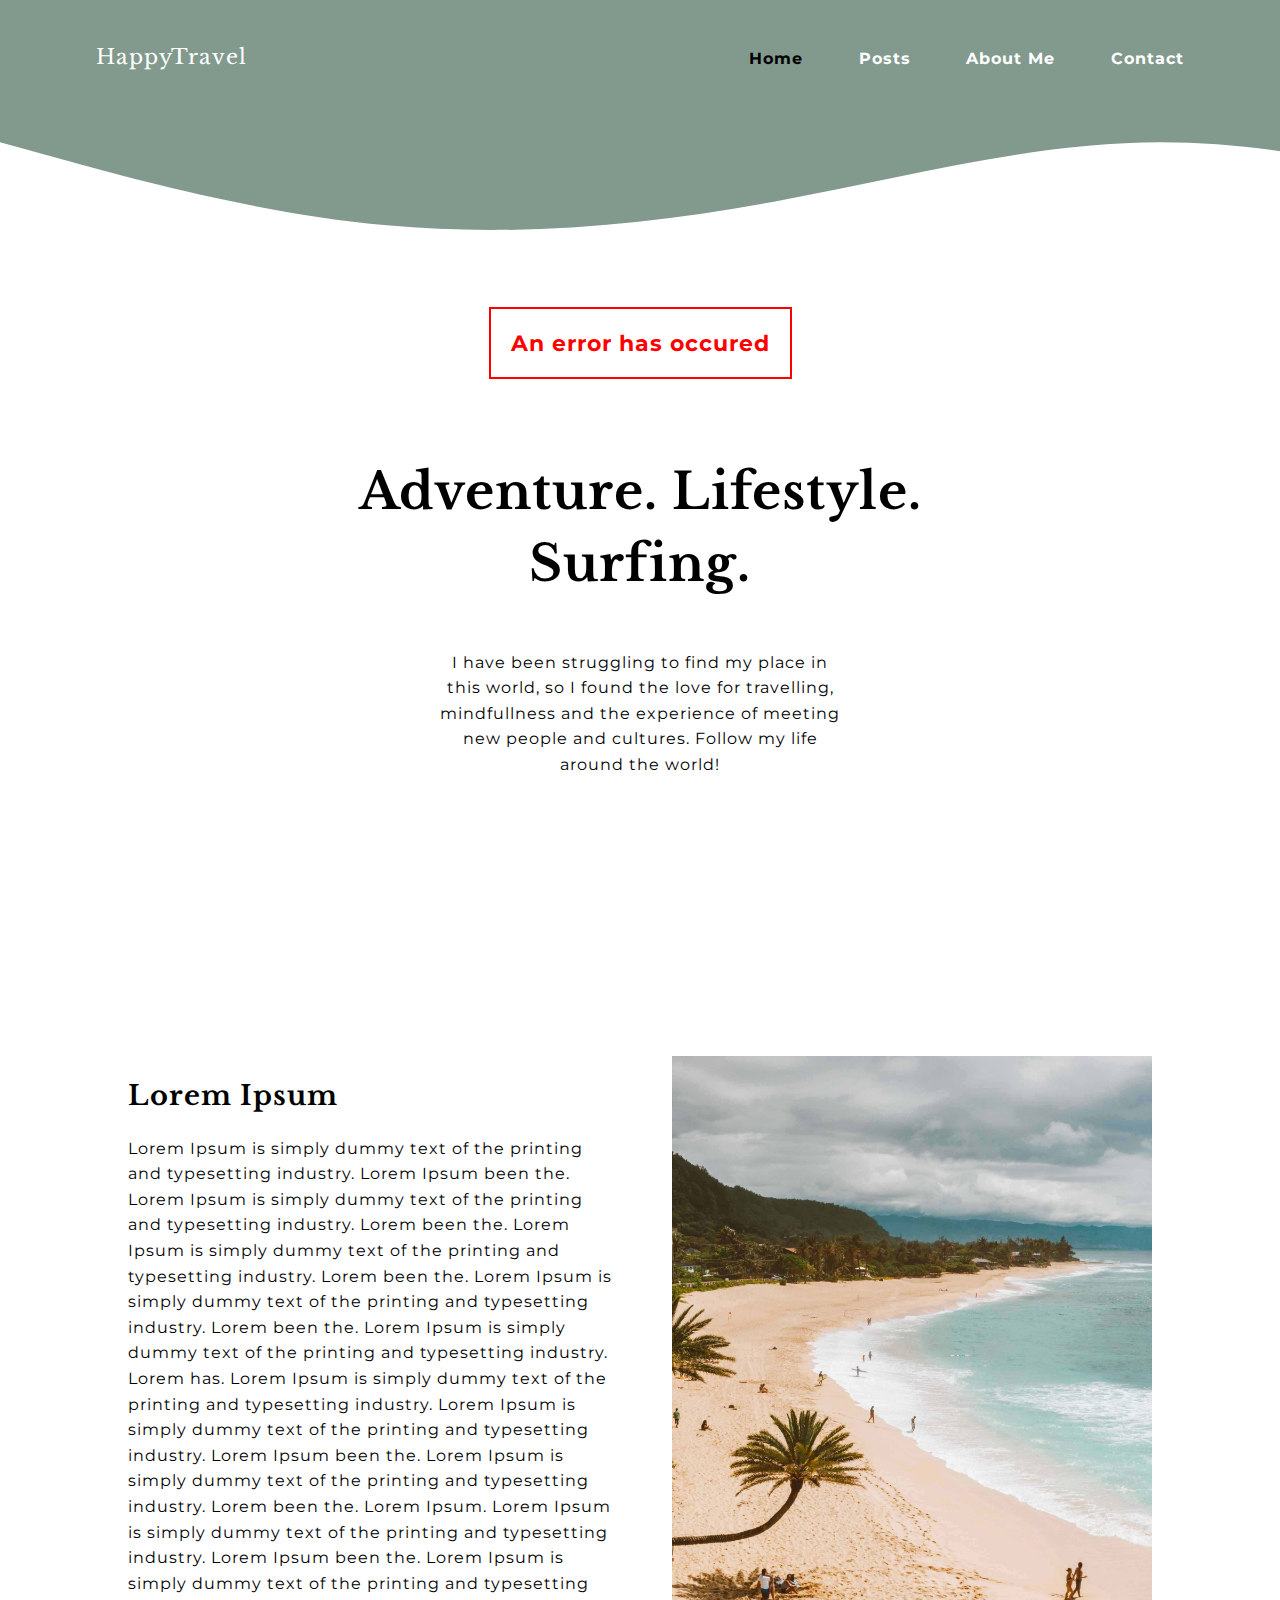
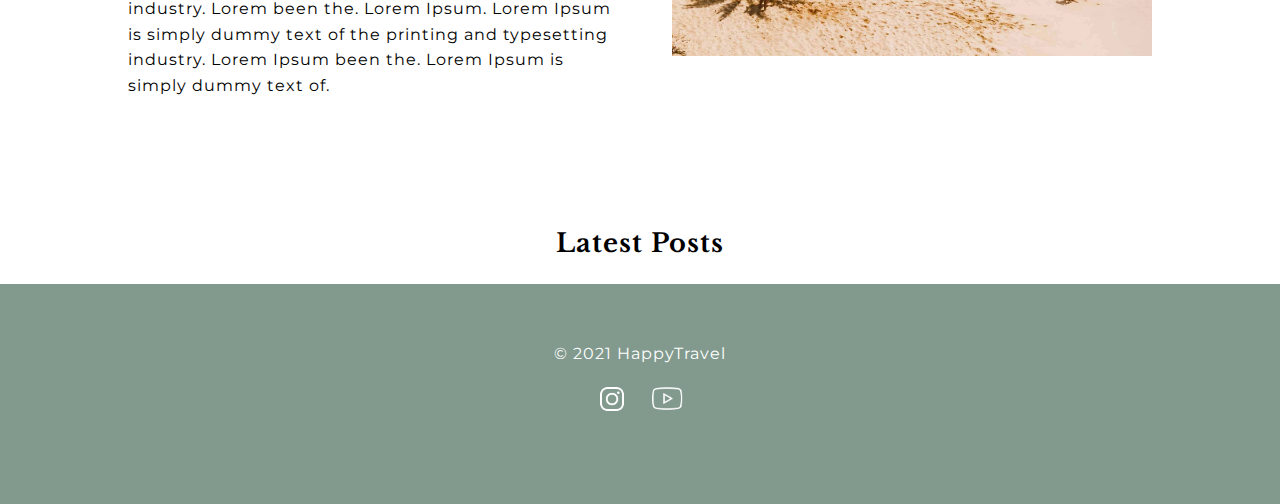
==== index.html @ b7efc79b "active id on nav" ====
<!DOCTYPE html>
<html lang="en">
  <head>
    <meta charset="UTF-8" />
    <meta http-equiv="X-UA-Compatible" content="IE=edge" />
    <meta
      name="description"
      content="I wish to inspire and educate people with my travel knowledge, to help people who loves traveling as much as I do, follow my journey around the world!"
    />
    <meta name="viewport" content="width=device-width, initial-scale=1.0" />
    <link rel="stylesheet" href="/css/main.css" />

    <link rel="stylesheet" type="text/css" href="/slick/slick.css" />
    <link rel="stylesheet" type="text/css" href="/slick/slick-theme.css" />
    <link
      rel="stylesheet"
      href="https://use.fontawesome.com/releases/v5.15.3/css/all.css"
      integrity="sha384-SZXxX4whJ79/gErwcOYf+zWLeJdY/qpuqC4cAa9rOGUstPomtqpuNWT9wdPEn2fk"
      crossorigin="anonymous"
    />
    <title>HappyTravel</title>

    <!-- Hotjar Tracking Code for https://compassionate-allen-d47a37.netlify.app/ -->
    <script>
      (function (h, o, t, j, a, r) {
        h.hj =
          h.hj ||
          function () {
            (h.hj.q = h.hj.q || []).push(arguments);
          };
        h._hjSettings = { hjid: 2417522, hjsv: 6 };
        a = o.getElementsByTagName("head")[0];
        r = o.createElement("script");
        r.async = 1;
        r.src = t + h._hjSettings.hjid + j + h._hjSettings.hjsv;
        a.appendChild(r);
      })(window, document, "https://static.hotjar.com/c/hotjar-", ".js?sv=");
    </script>
  </head>
  <body>
    <header>
      <div class="header__img">
        <nav>
          <div class="logo__div">
            <a href="/index.html">
              <p class="logo__text">HappyTravel</p>
            </a>
          </div>
          <div class="open">
            <i class="fas fa-bars"></i>
          </div>
          <ul class="ul__elements">
            <li><a class="link" id="active" href="index.html">Home</a></li>
            <li><a class="link" href="/posts.html">Posts</a></li>
            <li><a class="link" href="/about.html">About Me</a></li>
            <li><a class="link" href="/contact.html">Contact</a></li>
            <li class="close">
              <i class="fas fa-times"></i>
            </li>
          </ul>
        </nav>
      </div>
    </header>
    <main>
      <div class="alert"></div>
      <div class="hero">
        <h1 class="h1__home">
          Adventure. Lifestyle. <span class="new__line">Surfing.</span>
        </h1>
        <p class="body__text">
          I have been struggling to find my place in this world, so I found the
          love for travelling, mindfullness and the experience of meeting new
          people and cultures. Follow my life around the world!
        </p>
      </div>
      <div class="section1">
        <div class="headline__div">
          <h2>Lorem Ipsum</h2>
          <p class="body__text-section1">
            Lorem Ipsum is simply dummy text of the printing and typesetting
            industry. Lorem Ipsum been the. Lorem Ipsum is simply dummy text of
            the printing and typesetting industry. Lorem been the. Lorem Ipsum
            is simply dummy text of the printing and typesetting industry. Lorem
            been the. Lorem Ipsum is simply dummy text of the printing and
            typesetting industry. Lorem been the. Lorem Ipsum is simply dummy
            text of the printing and typesetting industry. Lorem has. Lorem
            Ipsum is simply dummy text of the printing and typesetting industry.
            Lorem Ipsum is simply dummy text of the printing and typesetting
            industry. Lorem Ipsum been the. Lorem Ipsum is simply dummy text of
            the printing and typesetting industry. Lorem been the. Lorem Ipsum.
            Lorem Ipsum is simply dummy text of the printing and typesetting
            industry. Lorem Ipsum been the. Lorem Ipsum is simply dummy text of
            the printing and typesetting industry. Lorem been the. Lorem Ipsum.
            Lorem Ipsum is simply dummy text of the printing and typesetting
            industry. Lorem Ipsum been the. Lorem Ipsum is simply dummy text of.
          </p>
        </div>
        <div class="section1__img">
          <img
            src="/img/beach.jpg"
            alt="Image of a tropical beach"
            class="beach__img"
          />
        </div>
      </div>
      <div class="h3__container">
        <h3 class="h3__headline">Latest Posts</h3>
      </div>
      <div class="slide__container responsive" id="slider"></div>
    </main>
    <footer>
      <div class="copyright">
        <p class="bodytext__footer">© 2021 HappyTravel</p>
      </div>
      <div class="icons">
        <img
          src="/img/icons8-instagram-96.png"
          alt="Instagram Icon"
          class="insta__icon"
        />
        <img
          src="/img/icons8-play-button-100.png"
          alt="Youtube Icon"
          class="youtube__icon"
        />
      </div>
    </footer>
    <script src="/js/components/alert.js"></script>
    <script src="https://code.jquery.com/jquery-2.2.0.min.js"></script>
    <script src="https://kenwheeler.github.io/slick/slick/slick.js"></script>
    <script src="/slick/slick.js"></script>
    <script src="/slick/slick.min.js"></script>
    <script src="/js/hamburger.js"></script>
    <script src="/js/script.js"></script>
  </body>
</html>
---- css/main.css ----
@import "/css/partials/alert.css";
@import "./partials/variables.css";
@import "./partials/layout.css";
@import "./partials/header.css";
@import "./partials/footer.css";
@import "./partials/home.css";
@import "./partials/about.css";
@import "./partials/contact.css";
@import "./partials/posts.css";
@import "./partials/details_post.css";

/* No import after the media queries. */
@import "./partials/media_queries.css";
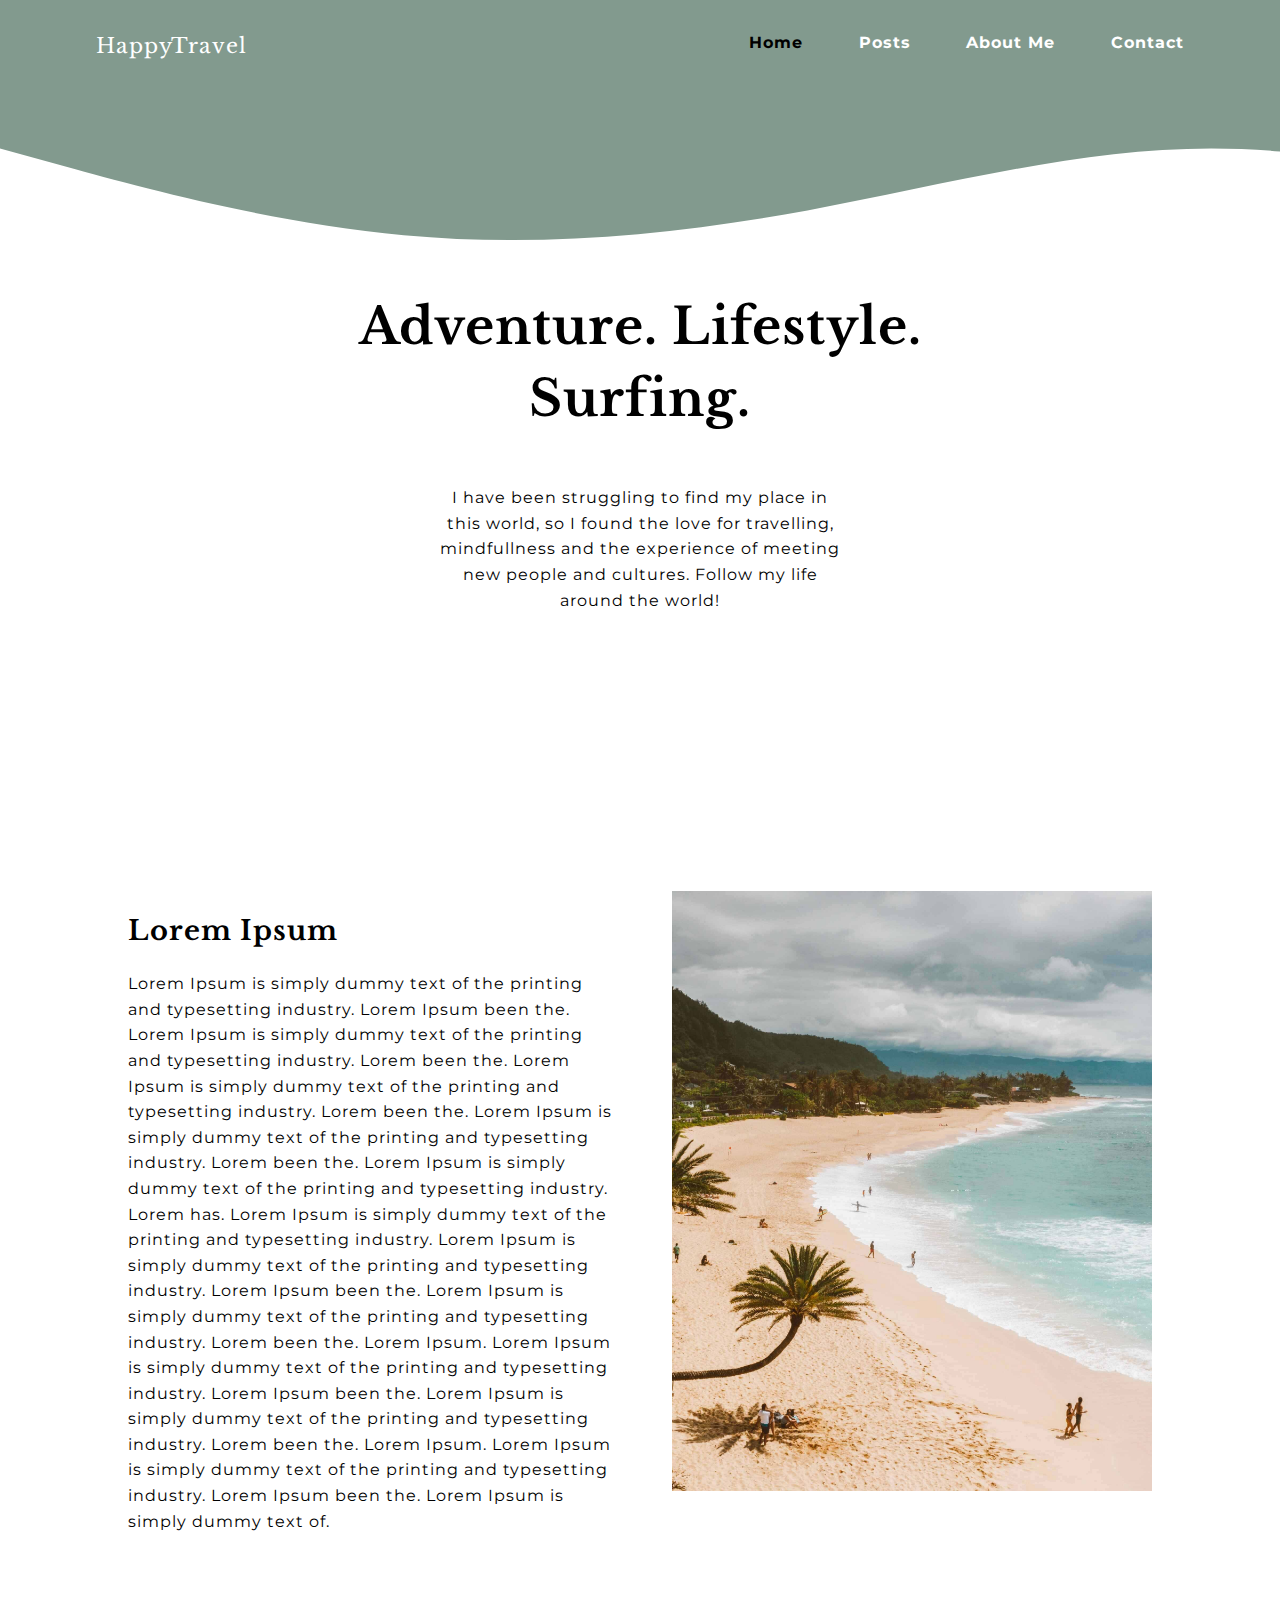
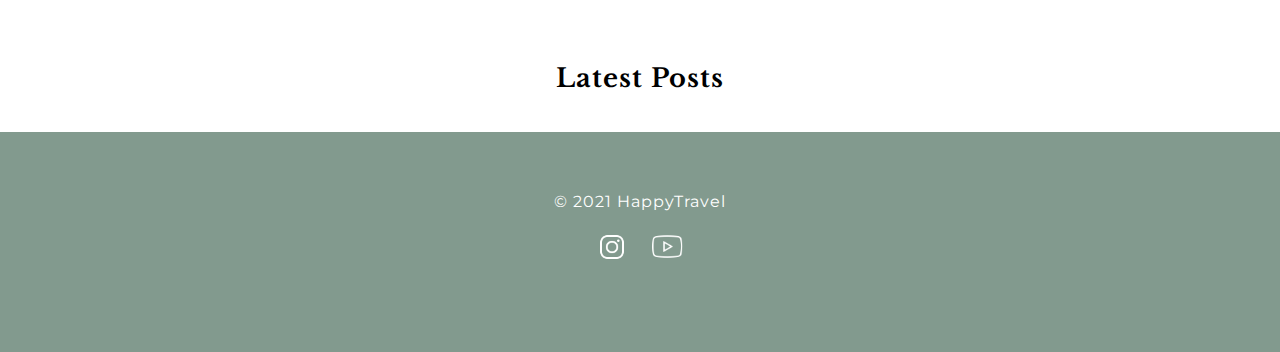
==== commit d1b588da: "css changes" ====
--- a/index.html
+++ b/index.html
@@ -62,7 +62,7 @@
       </div>
     </header>
     <main>
-      <div class="alert"></div>
+      <!-- <div class="alert"></div> -->
       <div class="hero">
         <h1 class="h1__home">
           Adventure. Lifestyle. <span class="new__line">Surfing.</span>
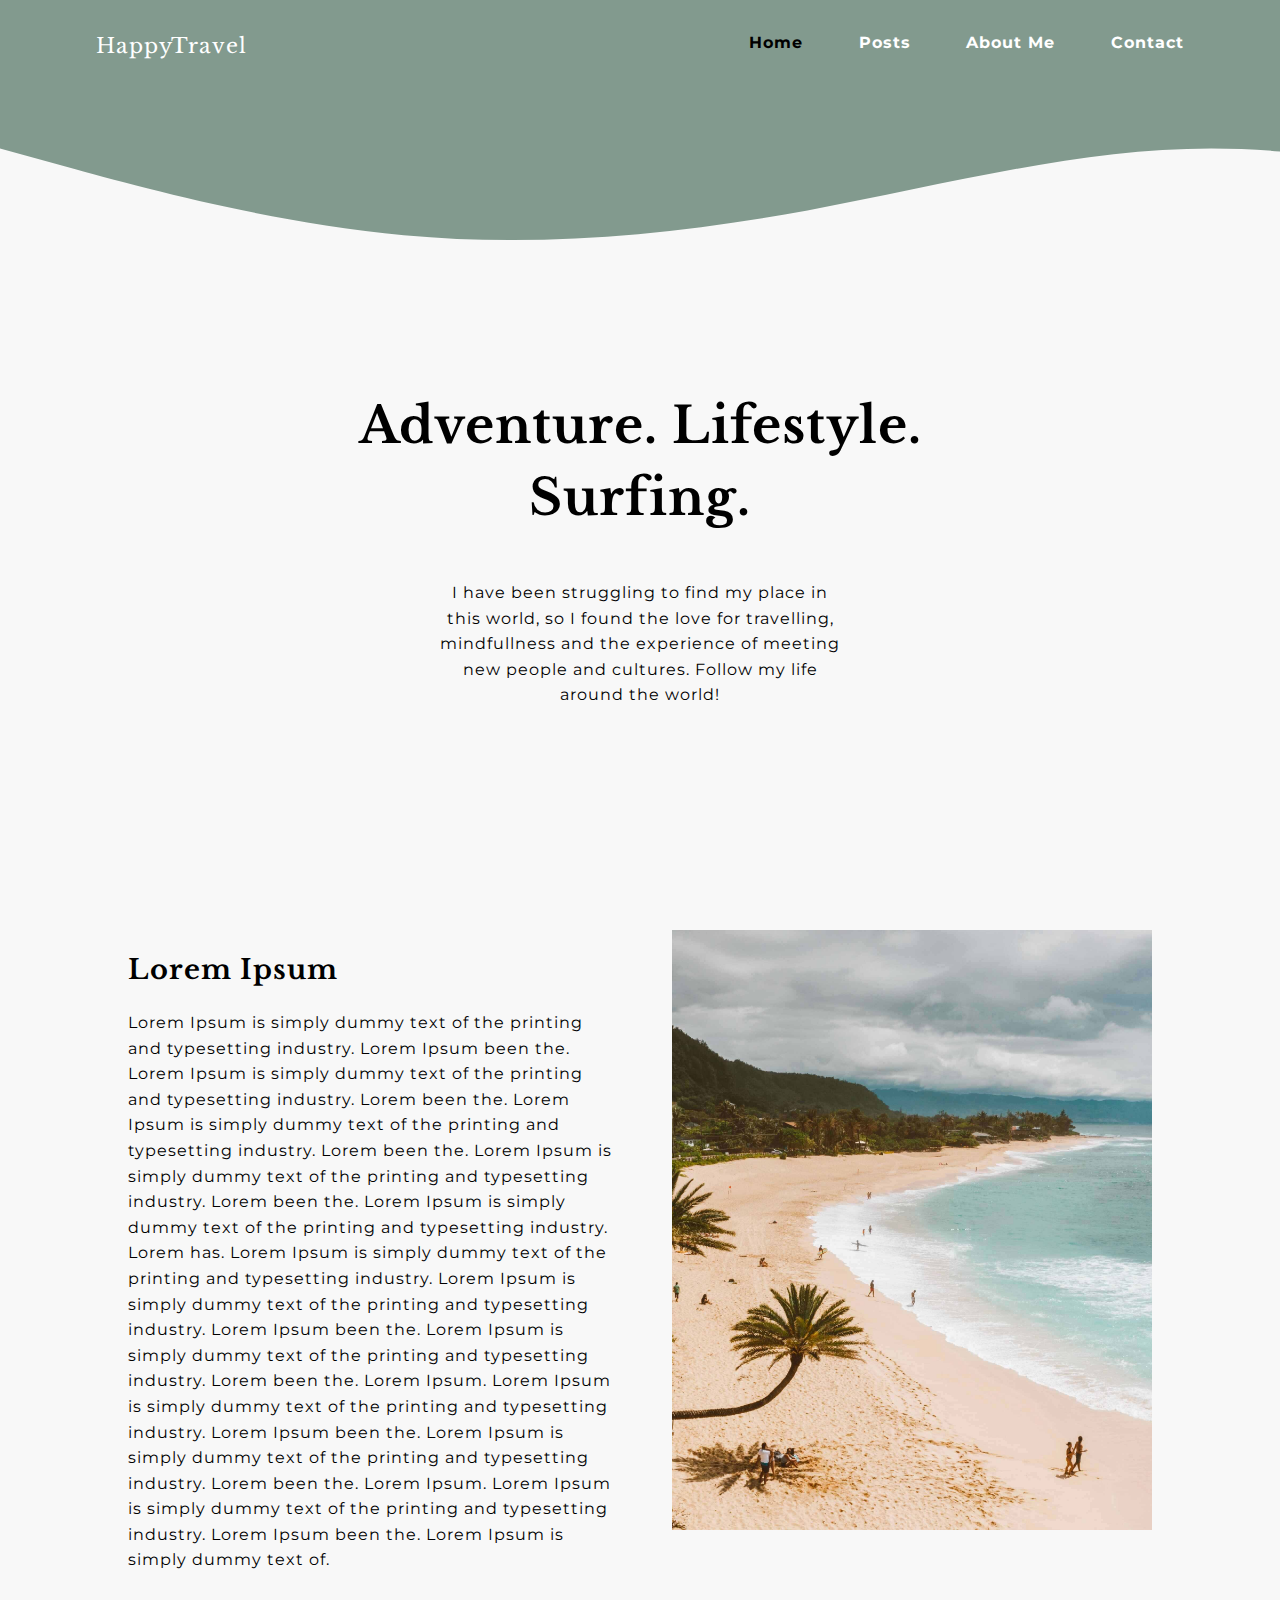
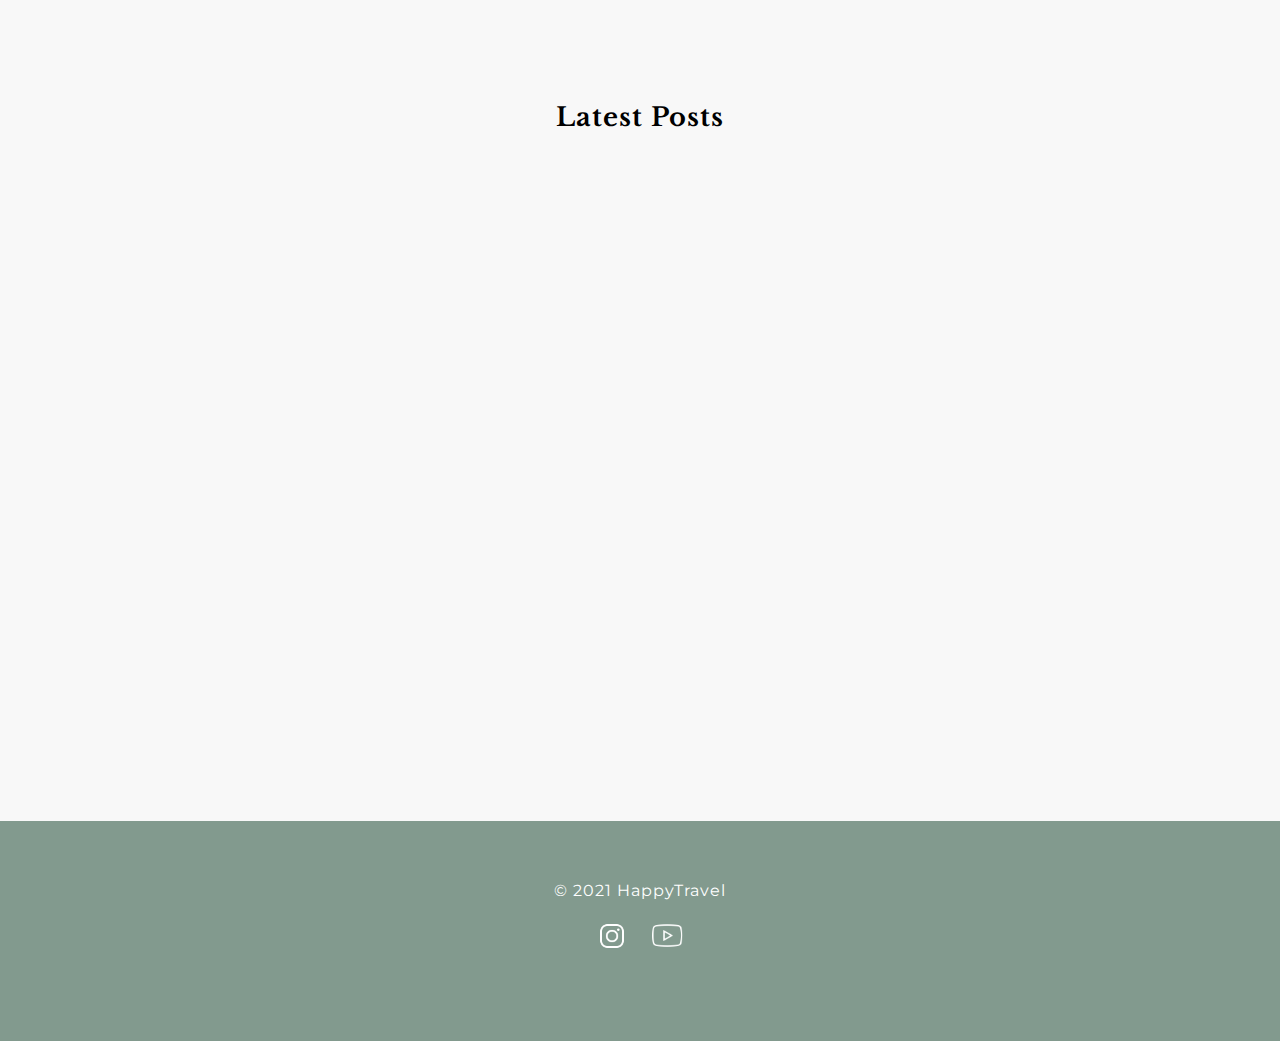
==== commit e402cb79: "some css changes" ====
--- a/index.html
+++ b/index.html
@@ -64,6 +64,7 @@
     <main>
       <!-- <div class="alert"></div> -->
       <div class="hero">
+        <div class="height__div"></div>
         <h1 class="h1__home">
           Adventure. Lifestyle. <span class="new__line">Surfing.</span>
         </h1>
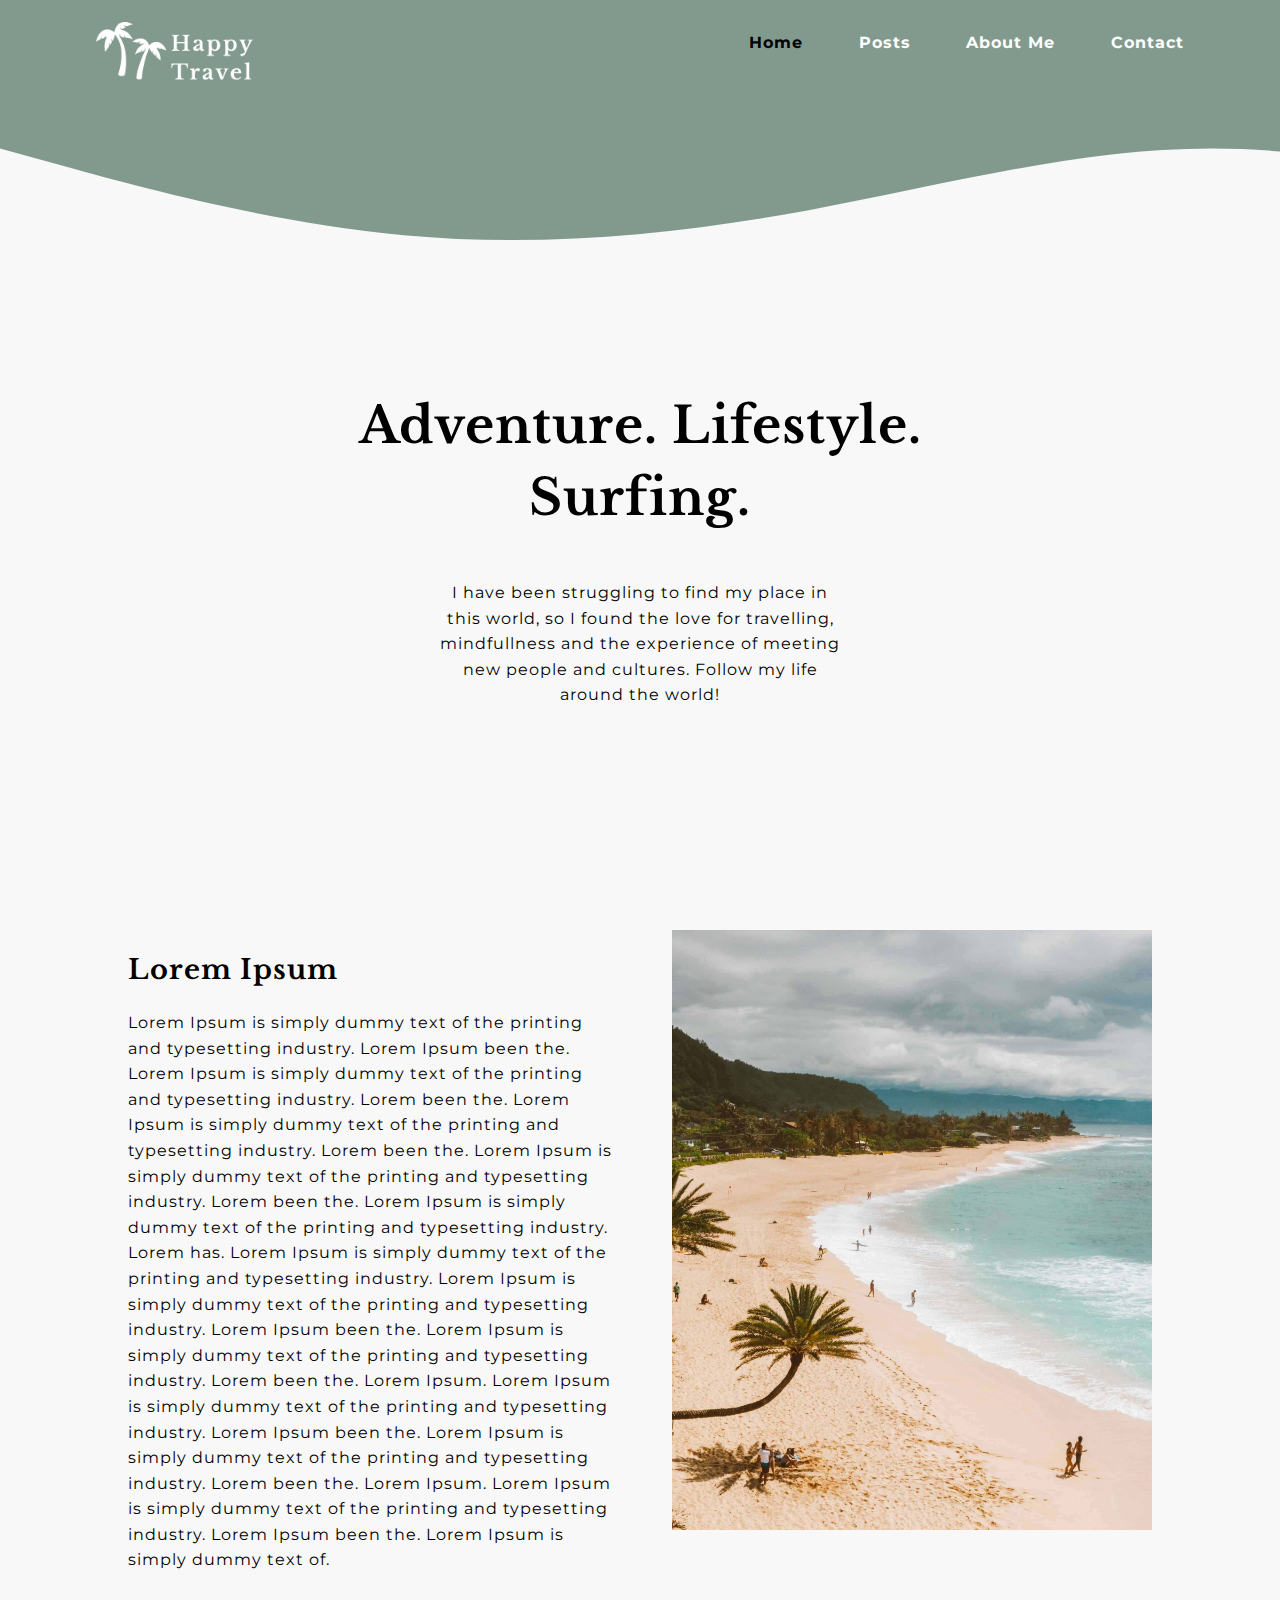
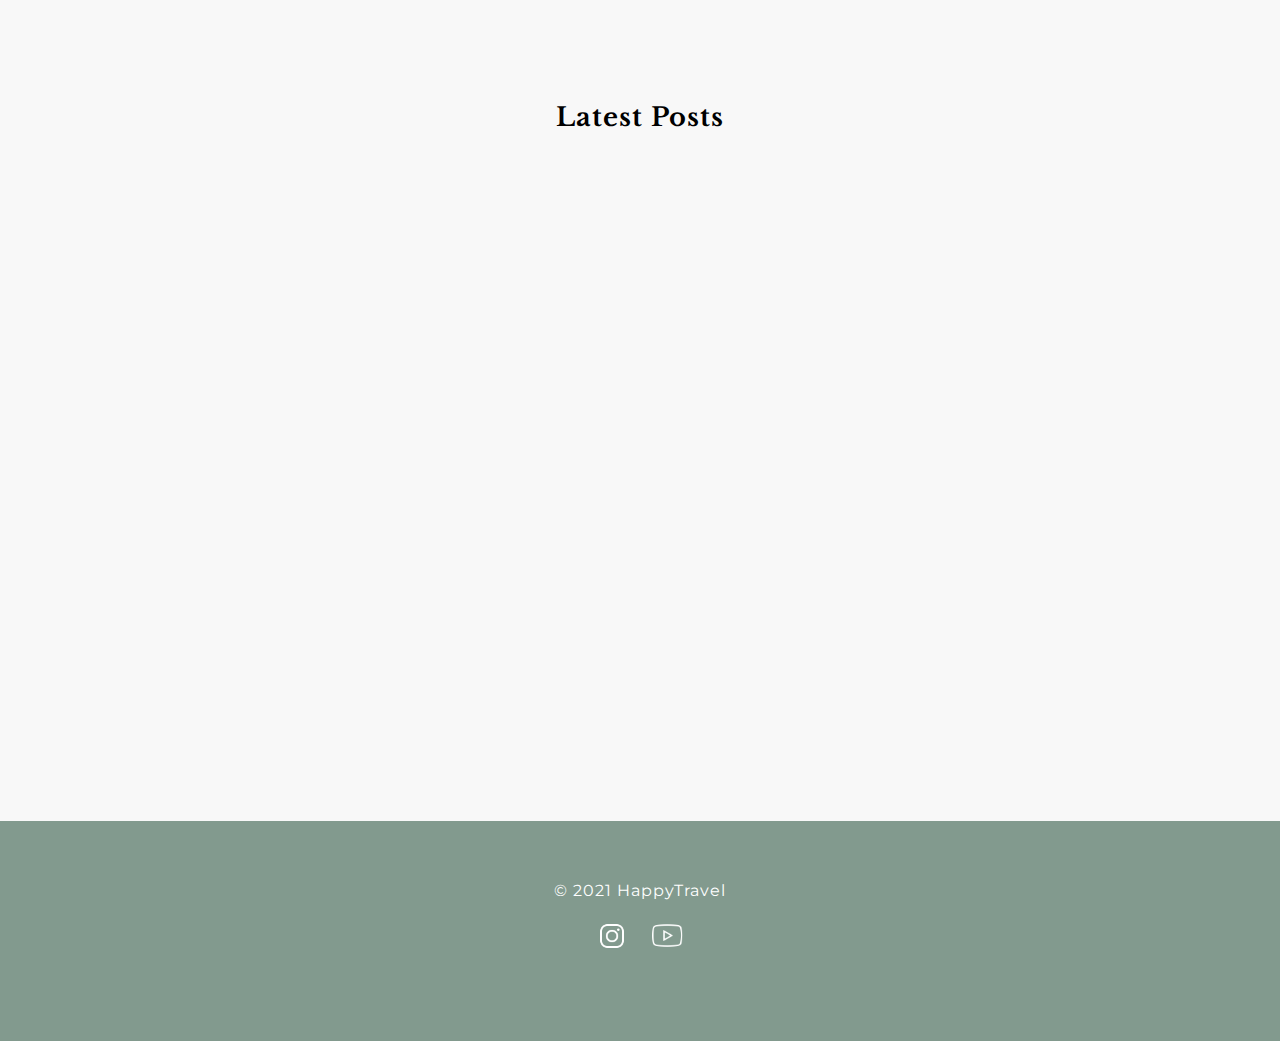
==== commit 9acfae36: "updated the logo" ====
--- a/index.html
+++ b/index.html
@@ -8,8 +8,10 @@
       content="I wish to inspire and educate people with my travel knowledge, to help people who loves traveling as much as I do, follow my journey around the world!"
     />
     <meta name="viewport" content="width=device-width, initial-scale=1.0" />
+
+    <title>HappyTravel</title>
+
     <link rel="stylesheet" href="/css/main.css" />
-
     <link rel="stylesheet" type="text/css" href="/slick/slick.css" />
     <link rel="stylesheet" type="text/css" href="/slick/slick-theme.css" />
     <link
@@ -18,7 +20,6 @@
       integrity="sha384-SZXxX4whJ79/gErwcOYf+zWLeJdY/qpuqC4cAa9rOGUstPomtqpuNWT9wdPEn2fk"
       crossorigin="anonymous"
     />
-    <title>HappyTravel</title>
 
     <!-- Hotjar Tracking Code for https://compassionate-allen-d47a37.netlify.app/ -->
     <script>
@@ -43,7 +44,7 @@
         <nav>
           <div class="logo__div">
             <a href="/index.html">
-              <p class="logo__text">HappyTravel</p>
+              <img src="/img/logo.png" class="logo__img" />
             </a>
           </div>
           <div class="open">
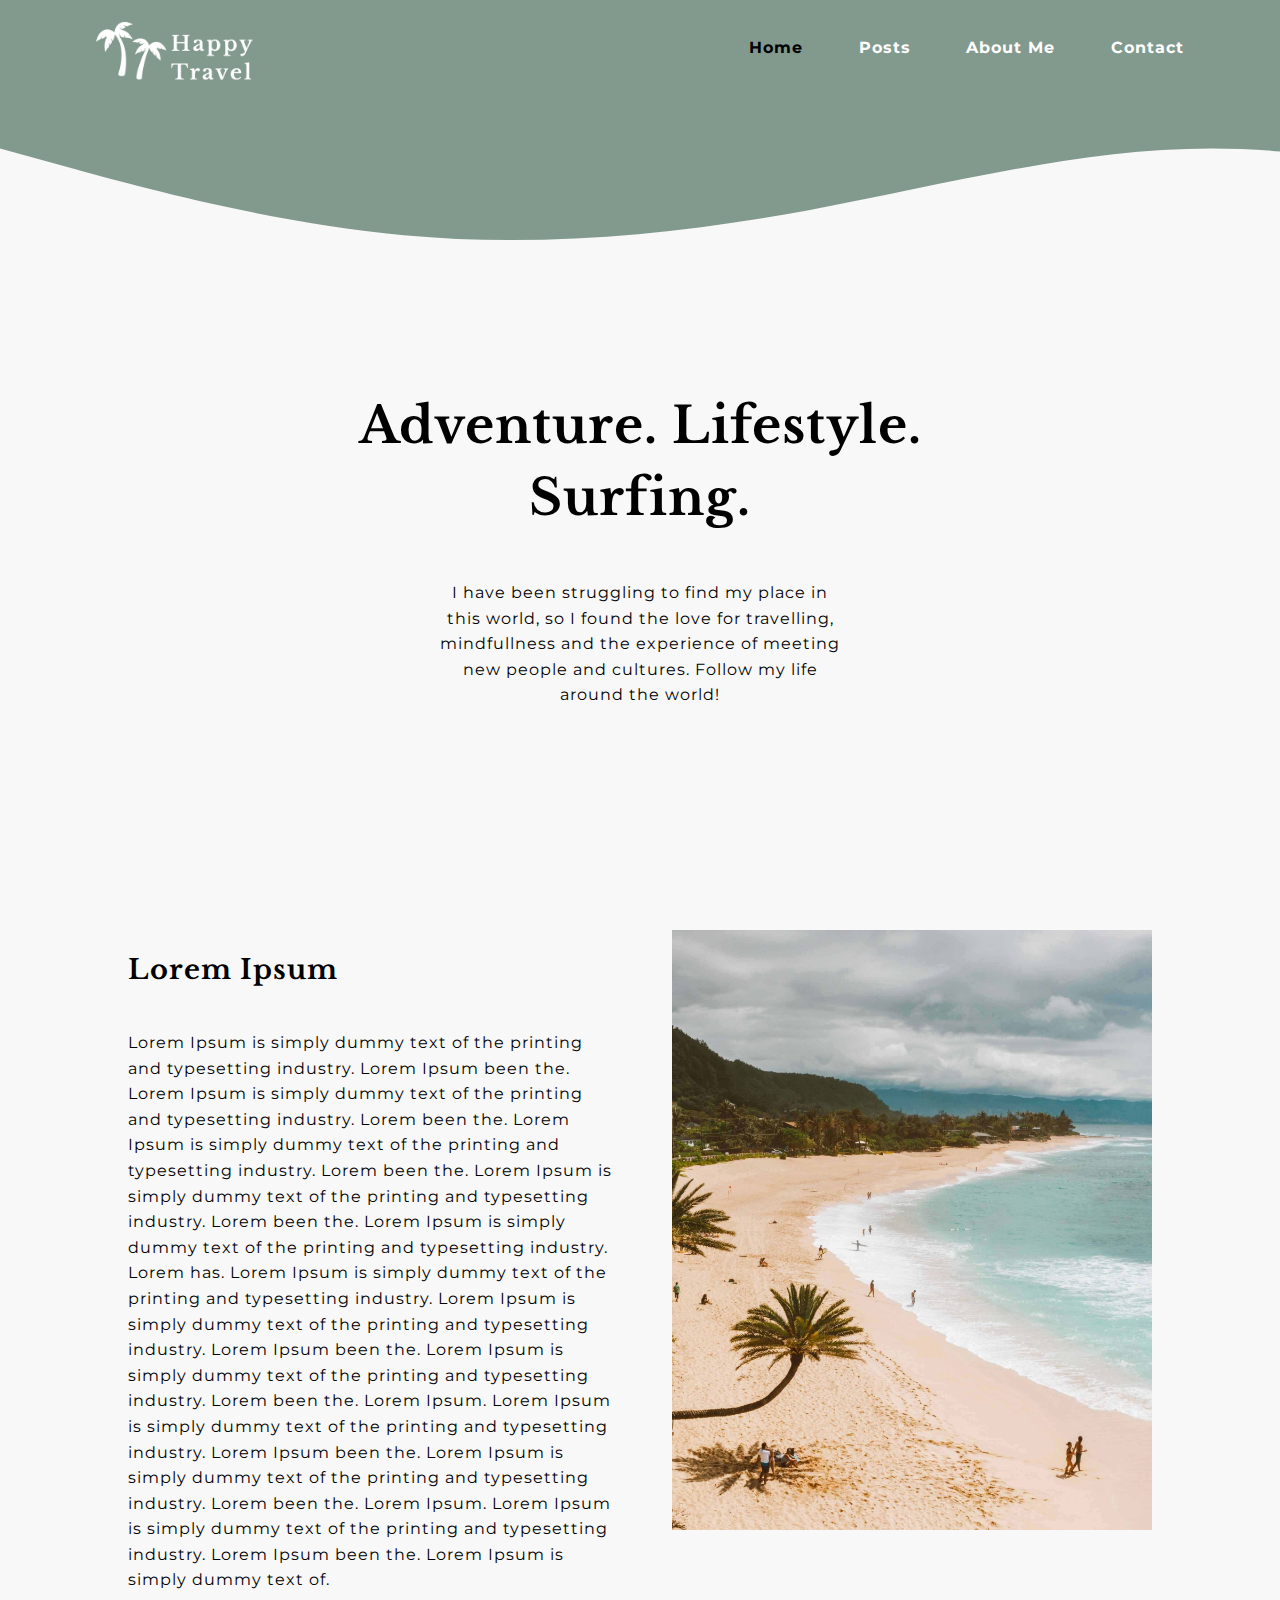
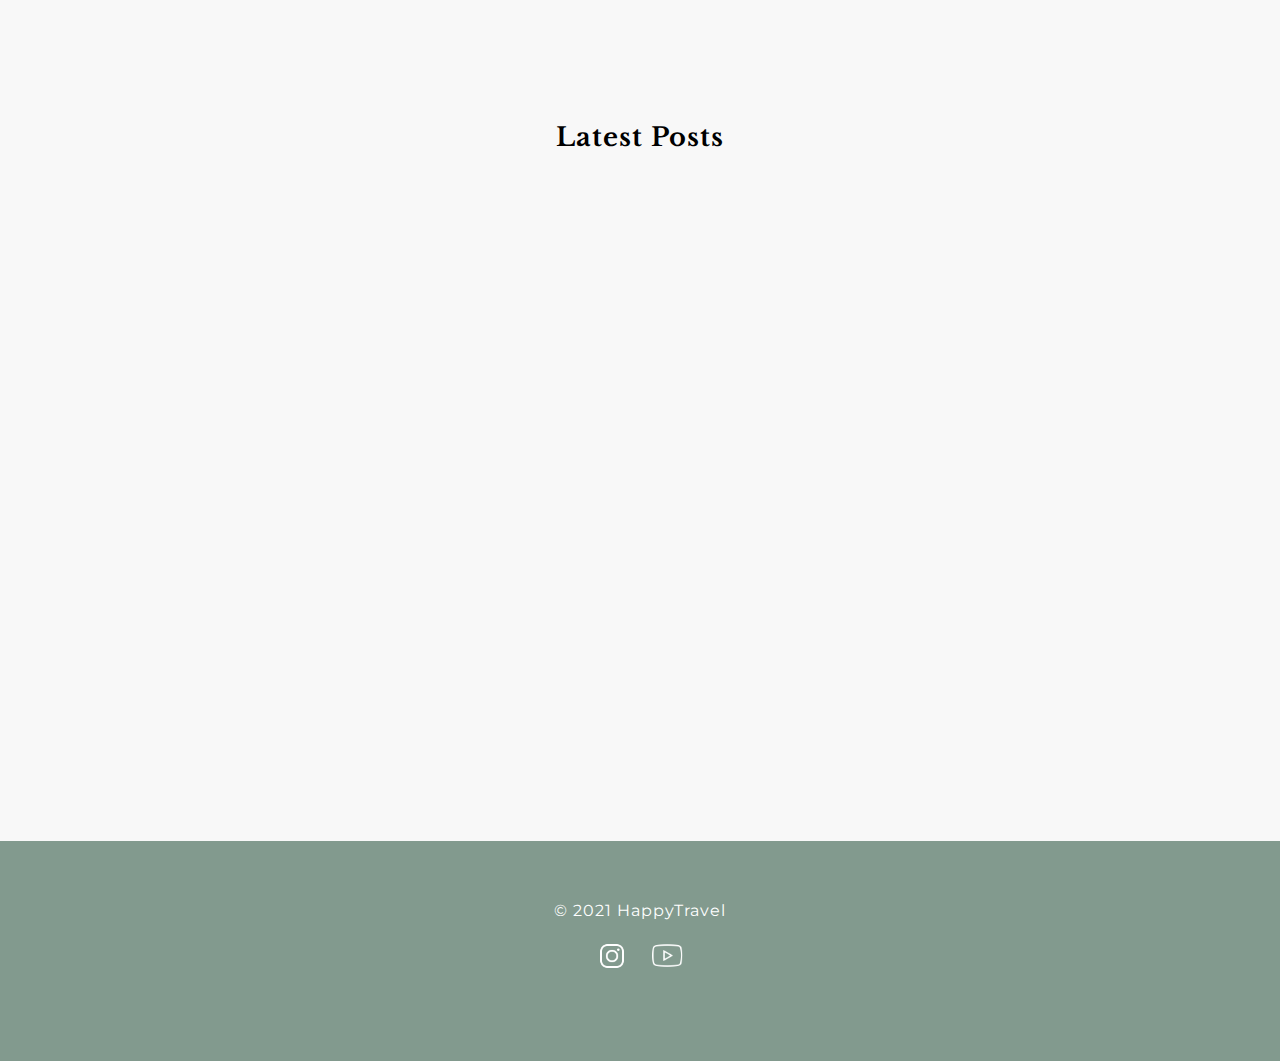
==== commit 3944a4f1: "media queries changes" ====
--- a/index.html
+++ b/index.html
@@ -77,7 +77,7 @@
       </div>
       <div class="section1">
         <div class="headline__div">
-          <h2>Lorem Ipsum</h2>
+          <h2 class="h2__home">Lorem Ipsum</h2>
           <p class="body__text-section1">
             Lorem Ipsum is simply dummy text of the printing and typesetting
             industry. Lorem Ipsum been the. Lorem Ipsum is simply dummy text of
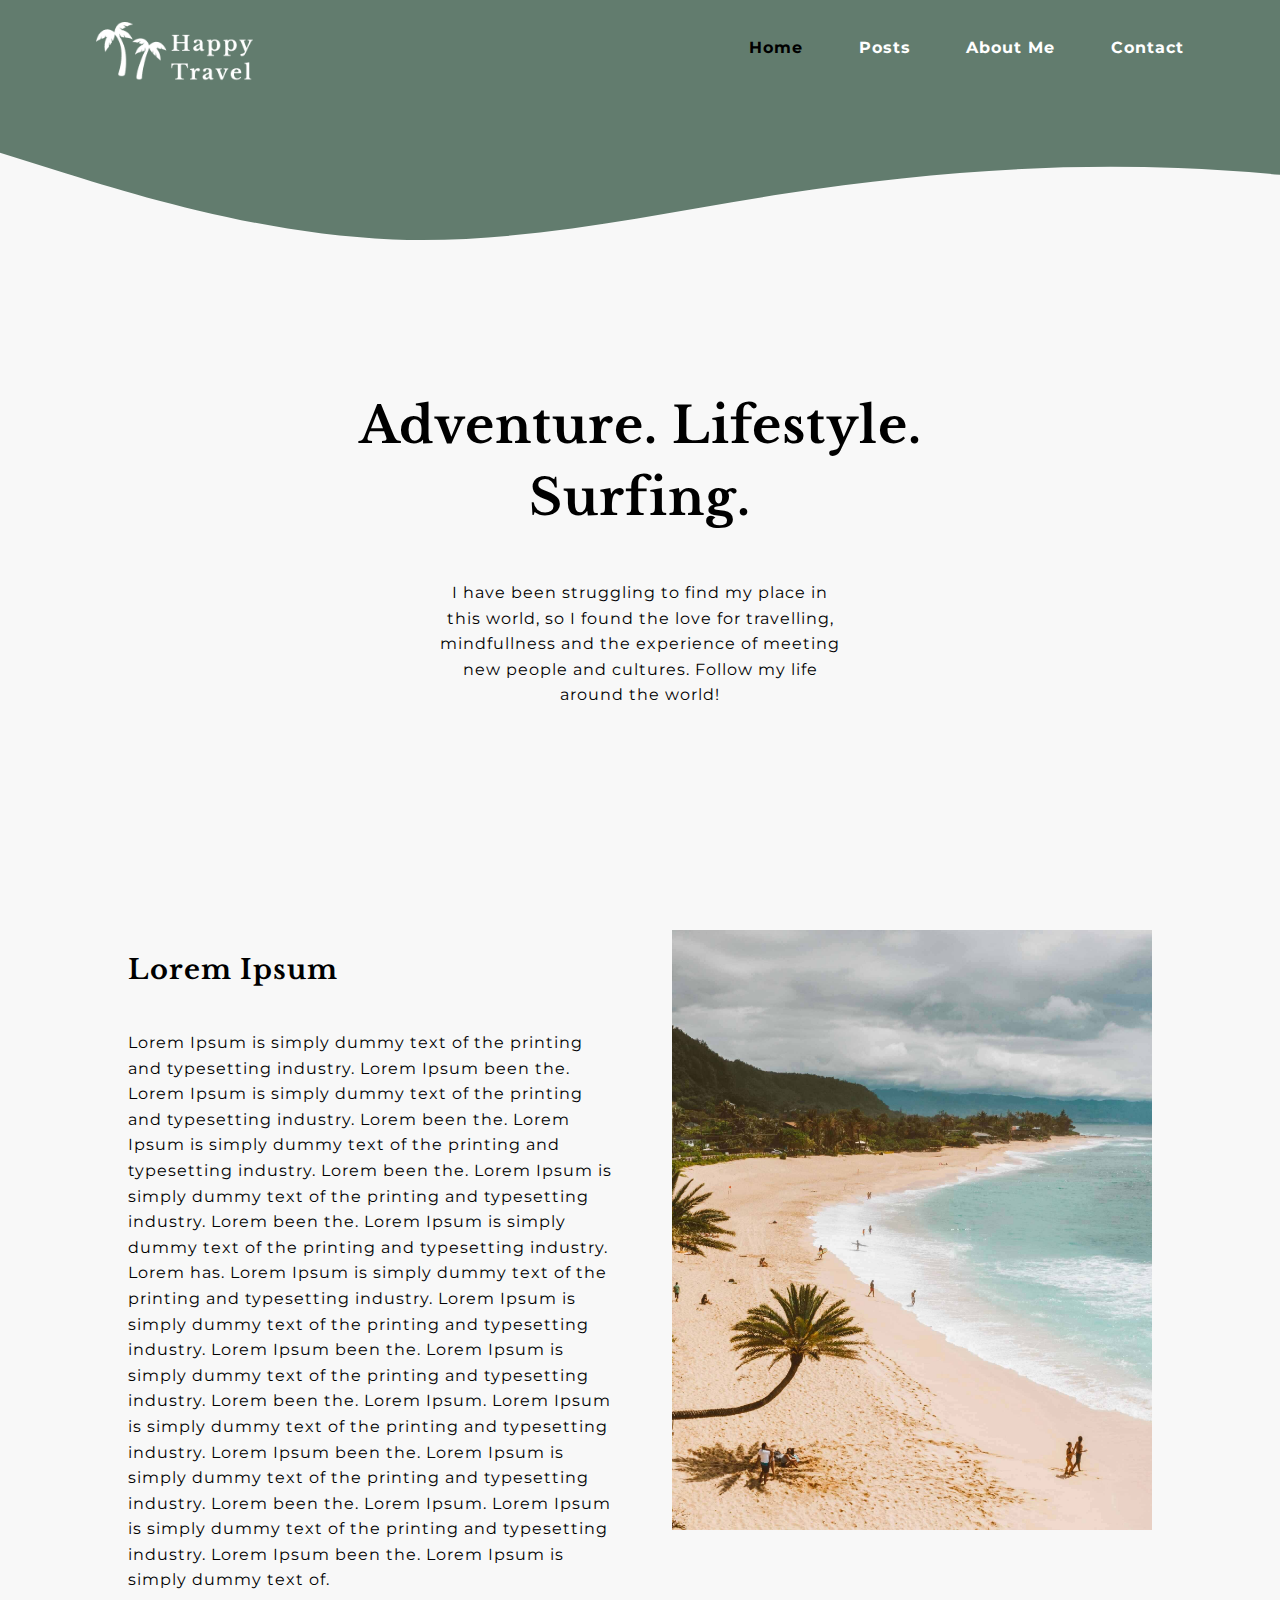
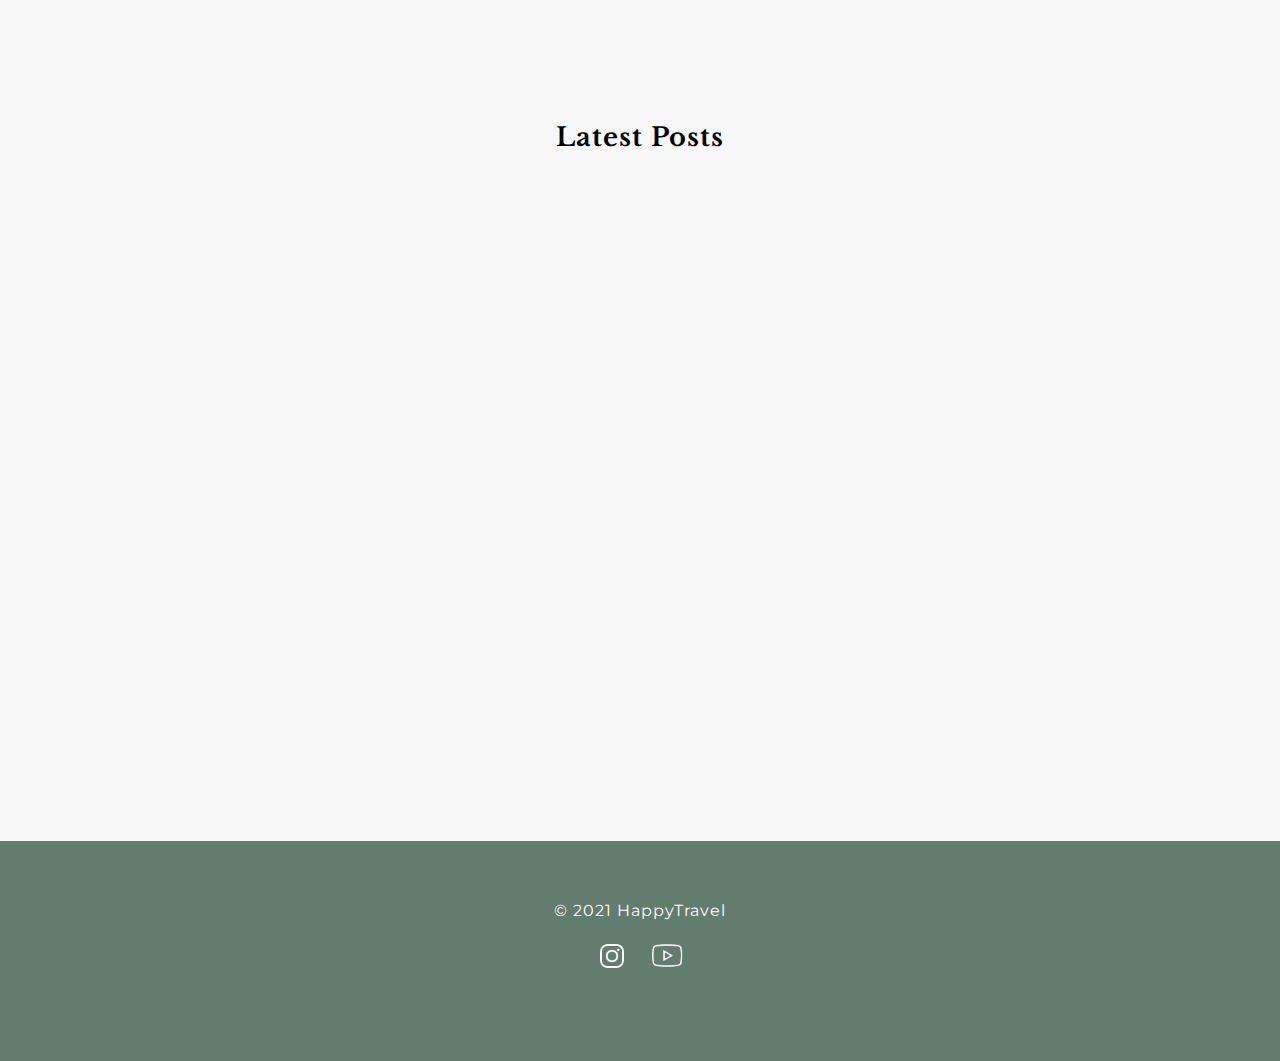
==== commit a91e44b0: "css changes" ====
--- a/index.html
+++ b/index.html
@@ -44,7 +44,11 @@
         <nav>
           <div class="logo__div">
             <a href="/index.html">
-              <img src="/img/logo.png" class="logo__img" />
+              <img
+                src="/img/logo.png"
+                class="logo__img"
+                alt="HappyTravel logo, with two white palmtrees"
+              />
             </a>
           </div>
           <div class="open">
